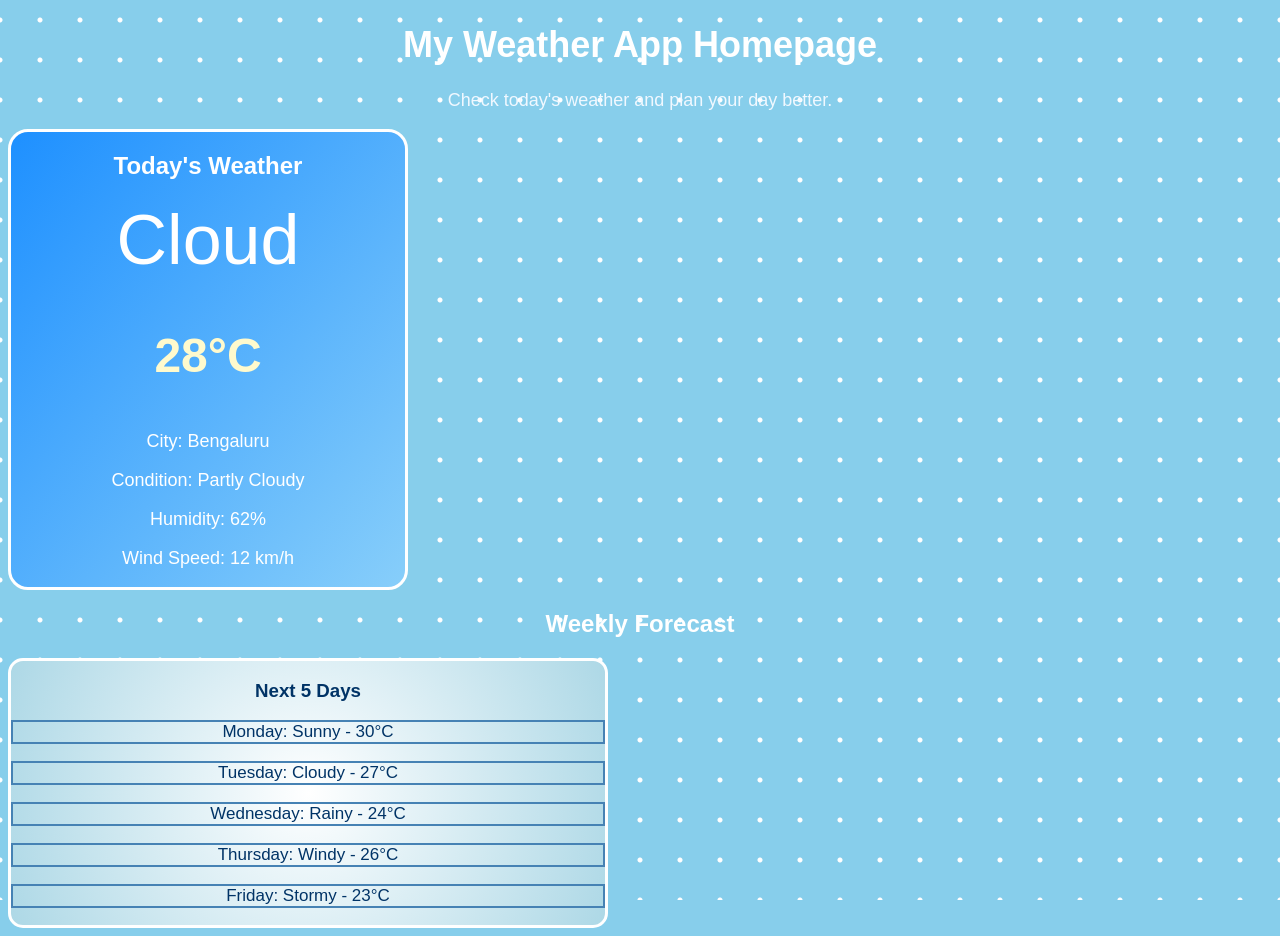
==== index.html @ f7986e54 "Add files via upload" ====
<!DOCTYPE html>
<html>

<head>
    <title>My Weather App Homepage</title>

    <style>
        /* Universal selector: applies basic settings to the full page */
        * {
            box-sizing: border-box;
            font-family: Arial, sans-serif;
        }

        /* Body background uses colour, image pattern, repeat, position, and attachment */
        body {
            background-color: #87ceeb;
            background-image: radial-gradient(circle, white 2px, transparent 3px);
            background-size: 40px 40px;
            background-repeat: repeat;
            background-position: top center;
            background-attachment: fixed;
            color: white;
            text-align: center;
        }

        h1 {
            font-size: 36px;
            color: white;
        }

        .subtitle {
            font-size: 18px;
            color: #f0f8ff;
        }

        .weather-card {
            width: 400px;
            border: 3px solid white;
            border-radius: 20px;
            background-image: linear-gradient(to bottom right, #1e90ff, #87cefa);
        }

        .weather-icon {
            font-size: 70px;
            animation: floatCloud 3s infinite alternate;
        }

        #temperature {
            font-size: 48px;
            font-weight: bold;
            color: #fffacd;
        }

        .details {
            font-size: 18px;
            color: white;
        }

        .forecast-section {
            width: 600px;
            border: 3px solid white;
            border-radius: 15px;
            background-image: radial-gradient(circle, white, #add8e6);
            color: #003366;
        }

        .forecast-title {
            color: #003366;
        }

        .day {
            border: 2px solid #4682b4;
            font-size: 17px;
            color: #003366;
        }

        /* Group selector: styles both headings together */
        h2,
        h3 {
            color: white;
        }

        /* CSS animation using @keyframes */
        @keyframes floatCloud {
            from {
                transform: translateY(0);
            }

            to {
                transform: translateY(20px);
            }
        }
    </style>
</head>

<body>

    <h1>My Weather App Homepage</h1>

    <p class="subtitle">
        Check today's weather and plan your day better.
    </p>

    <div class="weather-card">
        <h2>Today's Weather</h2>

        <div class="weather-icon">Cloud</div>

        <p id="temperature">28°C</p>

        <p class="details">City: Bengaluru</p>
        <p class="details">Condition: Partly Cloudy</p>
        <p class="details">Humidity: 62%</p>
        <p class="details">Wind Speed: 12 km/h</p>
    </div>

    <h2>Weekly Forecast</h2>

    <div class="forecast-section">
        <h3 class="forecast-title">Next 5 Days</h3>

        <p class="day">Monday: Sunny - 30°C</p>
        <p class="day">Tuesday: Cloudy - 27°C</p>
        <p class="day">Wednesday: Rainy - 24°C</p>
        <p class="day">Thursday: Windy - 26°C</p>
        <p class="day">Friday: Stormy - 23°C</p>
    </div>

</body>

</html>
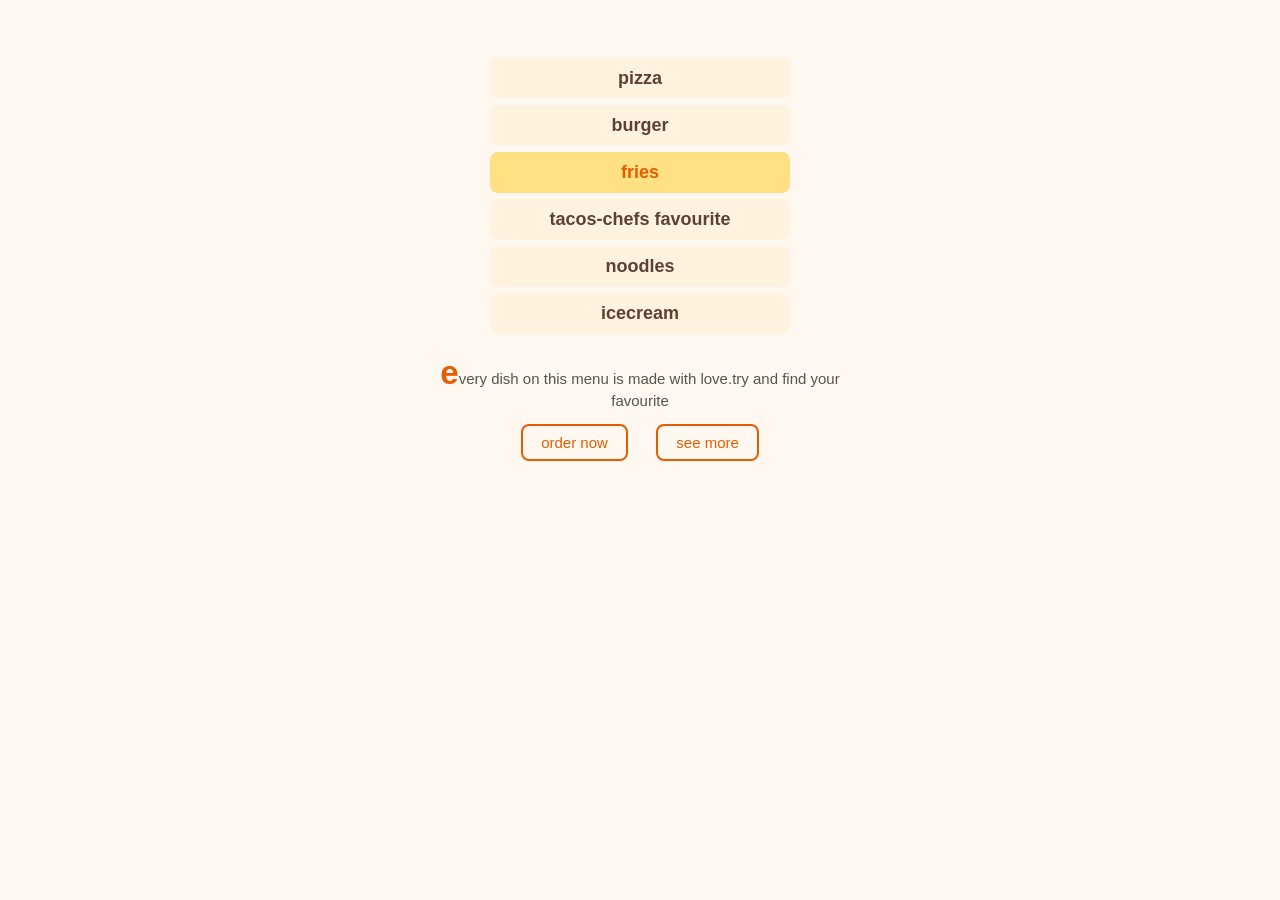
==== commit d41b2291: "Add files via upload" ====
--- a/index.html
+++ b/index.html
@@ -1,131 +1,162 @@
 <!DOCTYPE html>
-<html>
+<html lang="en">
+<head>
+    <meta charset="UTF-8">
+    <meta name="viewport" content="width=device-width, initial-scale=1.0">
+    <title>my food menu</title>
+<style>
+    body {
 
-<head>
-    <title>My Weather App Homepage</title>
+        font-family: Arial;
 
-    <style>
-        /* Universal selector: applies basic settings to the full page */
-        * {
-            box-sizing: border-box;
-            font-family: Arial, sans-serif;
-        }
+        background: #fff8f0;
 
-        /* Body background uses colour, image pattern, repeat, position, and attachment */
-        body {
-            background-color: #87ceeb;
-            background-image: radial-gradient(circle, white 2px, transparent 3px);
-            background-size: 40px 40px;
-            background-repeat: repeat;
-            background-position: top center;
-            background-attachment: fixed;
-            color: white;
-            text-align: center;
-        }
+        padding: 30px;
 
-        h1 {
-            font-size: 36px;
-            color: white;
-        }
+        text-align: center;
 
-        .subtitle {
-            font-size: 18px;
-            color: #f0f8ff;
-        }
+    }
 
-        .weather-card {
-            width: 400px;
-            border: 3px solid white;
-            border-radius: 20px;
-            background-image: linear-gradient(to bottom right, #1e90ff, #87cefa);
-        }
+    h1 {
 
-        .weather-icon {
-            font-size: 70px;
-            animation: floatCloud 3s infinite alternate;
-        }
+        color: #e65c00;
 
-        #temperature {
-            font-size: 48px;
-            font-weight: bold;
-            color: #fffacd;
-        }
+    }
 
-        .details {
-            font-size: 18px;
-            color: white;
-        }
+    /* Sibling Selector - styles the paragraph right after h1 */
 
-        .forecast-section {
-            width: 600px;
-            border: 3px solid white;
-            border-radius: 15px;
-            background-image: radial-gradient(circle, white, #add8e6);
-            color: #003366;
-        }
+    h1+p {
 
-        .forecast-title {
-            color: #003366;
-        }
+        background: #ffe0b2;
 
-        .day {
-            border: 2px solid #4682b4;
-            font-size: 17px;
-            color: #003366;
-        }
+        padding: 10px 20px;
 
-        /* Group selector: styles both headings together */
-        h2,
-        h3 {
-            color: white;
-        }
+        border-radius: 8px;
 
-        /* CSS animation using @keyframes */
-        @keyframes floatCloud {
-            from {
-                transform: translateY(0);
-            }
+        color: #bf360c;
 
-            to {
-                transform: translateY(20px);
-            }
-        }
-    </style>
-</head>
+        display: inline-block;
 
-<body>
+    }
 
-    <h1>My Weather App Homepage</h1>
+    ul {
 
-    <p class="subtitle">
-        Check today's weather and plan your day better.
-    </p>
+        padding: 0;
 
-    <div class="weather-card">
-        <h2>Today's Weather</h2>
+        margin-top: 20px;
 
-        <div class="weather-icon">Cloud</div>
+    }
 
-        <p id="temperature">28°C</p>
+    /* Child Selector - styles only direct li children of ul */
 
-        <p class="details">City: Bengaluru</p>
-        <p class="details">Condition: Partly Cloudy</p>
-        <p class="details">Humidity: 62%</p>
-        <p class="details">Wind Speed: 12 km/h</p>
-    </div>
+    ul>li {
 
-    <h2>Weekly Forecast</h2>
+        list-style: none;
 
-    <div class="forecast-section">
-        <h3 class="forecast-title">Next 5 Days</h3>
+        font-size: 18px;
 
-        <p class="day">Monday: Sunny - 30°C</p>
-        <p class="day">Tuesday: Cloudy - 27°C</p>
-        <p class="day">Wednesday: Rainy - 24°C</p>
-        <p class="day">Thursday: Windy - 26°C</p>
-        <p class="day">Friday: Stormy - 23°C</p>
-    </div>
+        font-weight: bold;
 
+        color: #5d4037;
+
+        padding: 10px 20px;
+
+        margin: 6px auto;
+
+        width: 260px;
+
+        background: #fff3e0;
+
+        border-radius: 8px;
+
+    }
+
+    /* nth-child - highlights the 3rd item as Chef's Special */
+
+    ul li:nth-child(3) {
+
+        background: #ffe082;
+
+        color: #e65c00;
+
+    }
+
+    .desc {
+
+        color: #555;
+
+        margin-top: 20px;
+
+        font-size: 15px;
+
+        max-width: 400px;
+
+        margin-left: auto;
+
+        margin-right: auto;
+
+    }
+
+    /* first-letter - makes the first letter big and bold */
+
+    .desc::first-letter {
+
+        font-size: 220%;
+
+        color: #e65c00;
+
+        font-weight: bold;
+
+    }
+
+    .links {
+
+        margin-top: 25px;
+
+    }
+
+    /* Hover Effect - links glow when mouse moves over them */
+
+    a {
+
+        color: #e65c00;
+
+        text-decoration: none;
+
+        font-size: 15px;
+
+        margin: 0 12px;
+
+        padding: 8px 18px;
+
+        border: 2px solid #e65c00;
+
+        border-radius: 8px;
+
+    }
+
+    a:hover {
+
+        background: #e65c00;
+
+        color: white;
+
+    }
+</style>
+    <ul>
+        <li>pizza</li>
+        <li>burger</li>
+        <li>fries</li>
+        <li>tacos-chefs favourite</li>
+        <li>noodles</li>
+        <li>icecream</li>
+    </ul>
+
+    <p class="desc">every dish on this menu is made with love.try and find your favourite</p>
+
+    <div class="links">
+        <a href="#">order now</a>
+        <a href="#">see more</a>
+        </div>
 </body>
-
-</html>+</html>
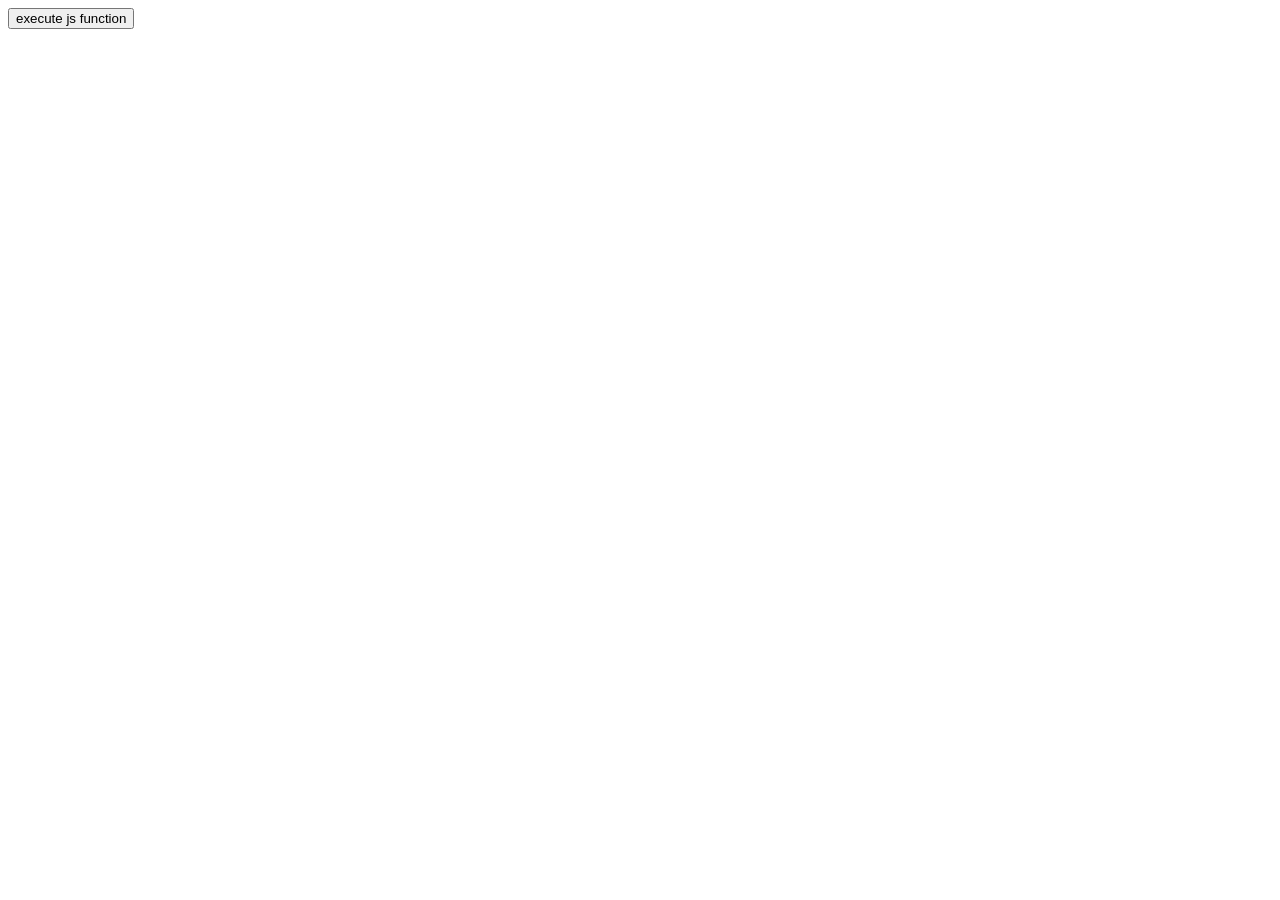
==== commit 6aeeb10e: "Add files via upload" ====
--- a/index.html
+++ b/index.html
@@ -1,162 +1,21 @@
 <!DOCTYPE html>
-<html lang="en">
+<html> 
+
 <head>
-    <meta charset="UTF-8">
-    <meta name="viewport" content="width=device-width, initial-scale=1.0">
-    <title>my food menu</title>
-<style>
-    body {
+    <title>Document</title>
+</head>
 
-        font-family: Arial;
+<body>
+    <button onclick="myfunction(5)">execute js function</button>
 
-        background: #fff8f0;
+    <script>
+        function myfunction(x,y){
+            if (y === undefined) {
+                y=2;
+            }
+            document.write(x * y);
+        }
+    </script>
+</body>
 
-        padding: 30px;
-
-        text-align: center;
-
-    }
-
-    h1 {
-
-        color: #e65c00;
-
-    }
-
-    /* Sibling Selector - styles the paragraph right after h1 */
-
-    h1+p {
-
-        background: #ffe0b2;
-
-        padding: 10px 20px;
-
-        border-radius: 8px;
-
-        color: #bf360c;
-
-        display: inline-block;
-
-    }
-
-    ul {
-
-        padding: 0;
-
-        margin-top: 20px;
-
-    }
-
-    /* Child Selector - styles only direct li children of ul */
-
-    ul>li {
-
-        list-style: none;
-
-        font-size: 18px;
-
-        font-weight: bold;
-
-        color: #5d4037;
-
-        padding: 10px 20px;
-
-        margin: 6px auto;
-
-        width: 260px;
-
-        background: #fff3e0;
-
-        border-radius: 8px;
-
-    }
-
-    /* nth-child - highlights the 3rd item as Chef's Special */
-
-    ul li:nth-child(3) {
-
-        background: #ffe082;
-
-        color: #e65c00;
-
-    }
-
-    .desc {
-
-        color: #555;
-
-        margin-top: 20px;
-
-        font-size: 15px;
-
-        max-width: 400px;
-
-        margin-left: auto;
-
-        margin-right: auto;
-
-    }
-
-    /* first-letter - makes the first letter big and bold */
-
-    .desc::first-letter {
-
-        font-size: 220%;
-
-        color: #e65c00;
-
-        font-weight: bold;
-
-    }
-
-    .links {
-
-        margin-top: 25px;
-
-    }
-
-    /* Hover Effect - links glow when mouse moves over them */
-
-    a {
-
-        color: #e65c00;
-
-        text-decoration: none;
-
-        font-size: 15px;
-
-        margin: 0 12px;
-
-        padding: 8px 18px;
-
-        border: 2px solid #e65c00;
-
-        border-radius: 8px;
-
-    }
-
-    a:hover {
-
-        background: #e65c00;
-
-        color: white;
-
-    }
-</style>
-    <ul>
-        <li>pizza</li>
-        <li>burger</li>
-        <li>fries</li>
-        <li>tacos-chefs favourite</li>
-        <li>noodles</li>
-        <li>icecream</li>
-    </ul>
-
-    <p class="desc">every dish on this menu is made with love.try and find your favourite</p>
-
-    <div class="links">
-        <a href="#">order now</a>
-        <a href="#">see more</a>
-        </div>
-</body>
-</html>
+</html>
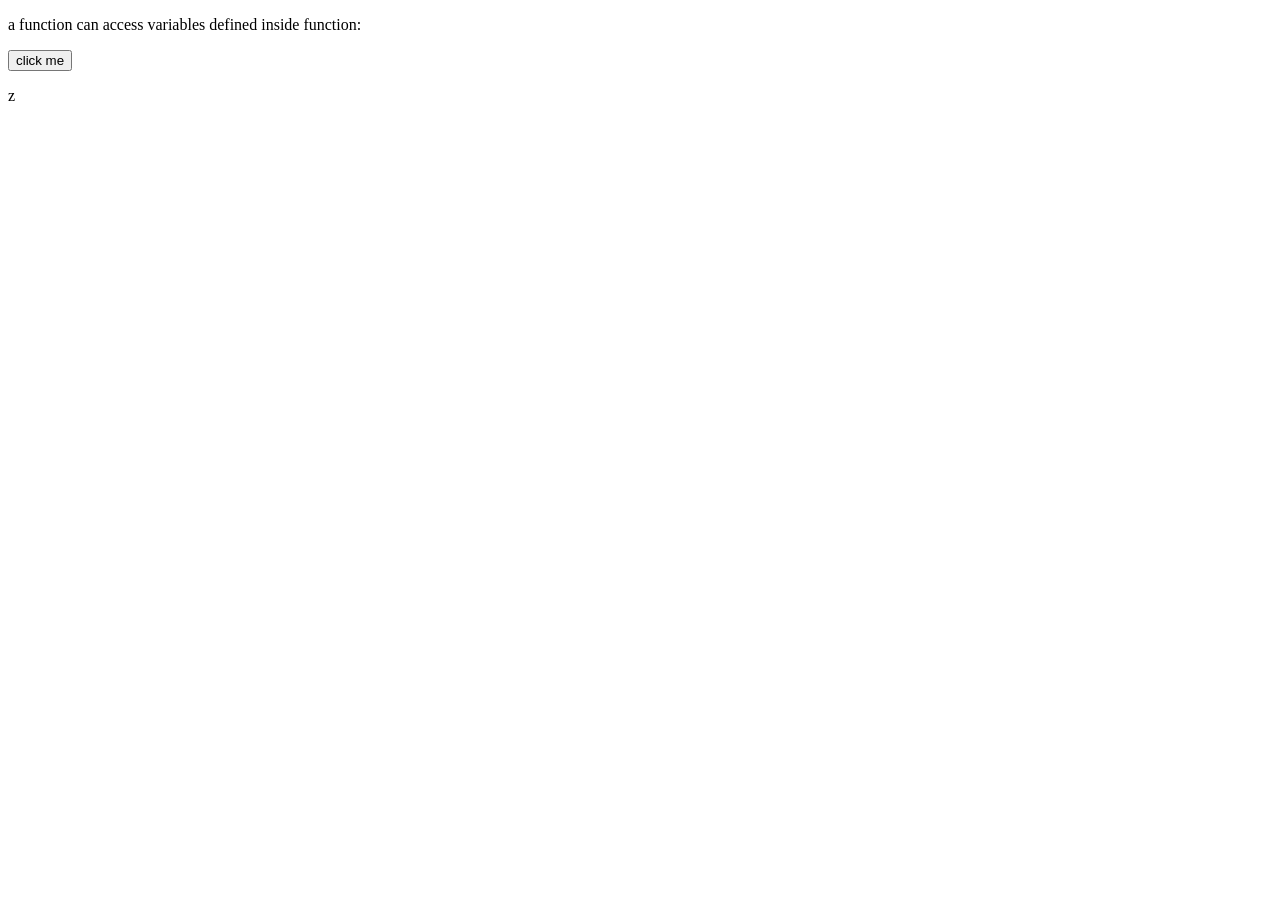
==== commit 64d5759d: "Add files via upload" ====
--- a/index.html
+++ b/index.html
@@ -1,21 +1,23 @@
 <!DOCTYPE html>
-<html> 
+<html>
 
-<head>
-    <title>Document</title>
-</head>
+    <body>
+     <p>a function can access variables defined inside function:</p>
+     <button type="button" onclick="myFunction()">click me</button>
+     <p id="demo"></p>
+     <p id="demo1"></p>
+     <p id="demo2"></p>
+     <script>
+        var b = 5;
+        function myFunction() {
+            var a = 4;
+            document.getElementById("demo").innerHTML = b * a
+        }
+        document.getElementById("demo1").innerHTML = a;
+        document.getElementById("demo2").innerHTML = b;
+     </script>
+     </body>
 
-<body>
-    <button onclick="myfunction(5)">execute js function</button>
+    </html>z
 
-    <script>
-        function myfunction(x,y){
-            if (y === undefined) {
-                y=2;
-            }
-            document.write(x * y);
-        }
-    </script>
-</body>
-
-</html>+    
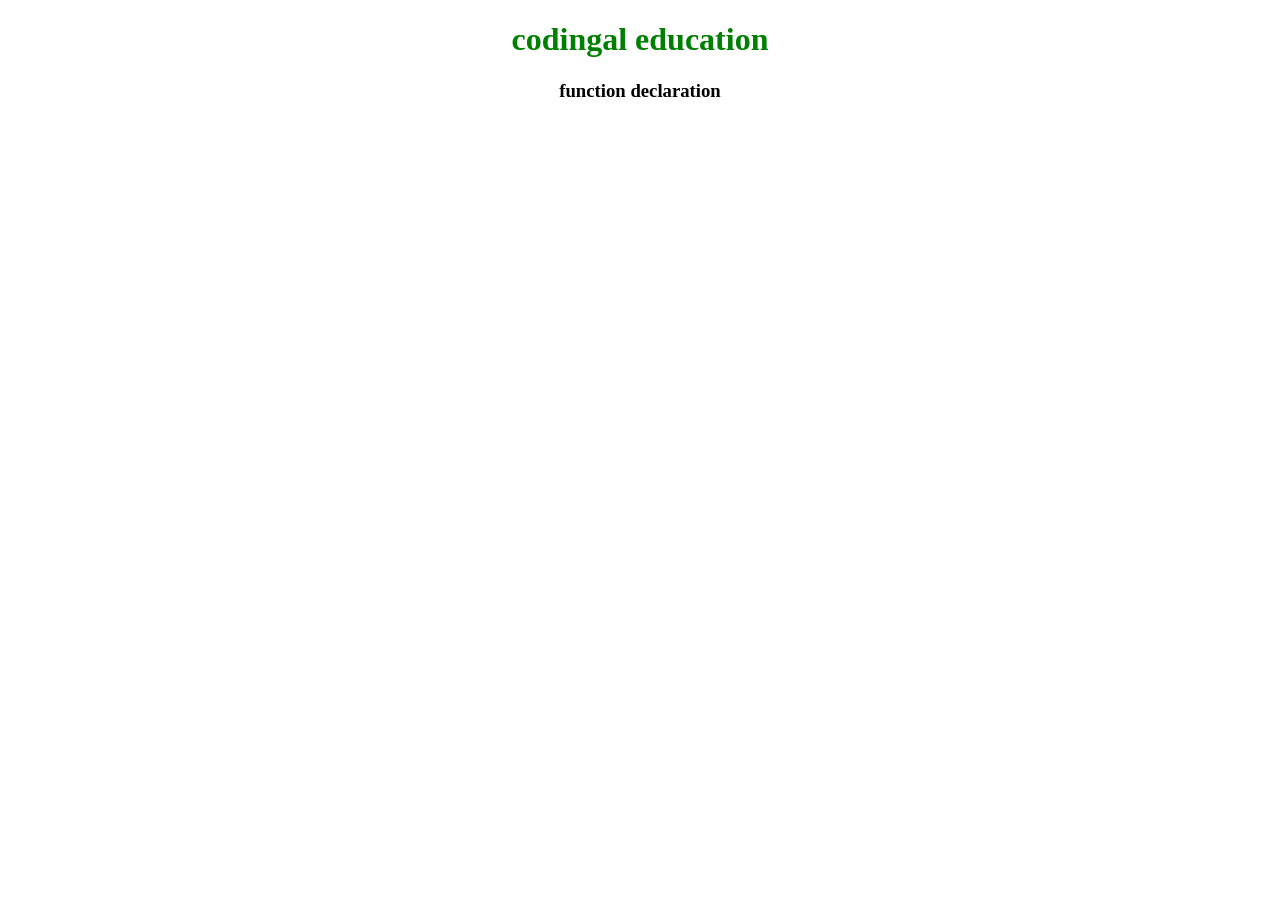
==== commit d6fa881b: "Add files via upload" ====
--- a/index.html
+++ b/index.html
@@ -1,23 +1,20 @@
 <!DOCTYPE html>
 <html>
 
-    <body>
-     <p>a function can access variables defined inside function:</p>
-     <button type="button" onclick="myFunction()">click me</button>
-     <p id="demo"></p>
-     <p id="demo1"></p>
-     <p id="demo2"></p>
-     <script>
-        var b = 5;
-        function myFunction() {
-            var a = 4;
-            document.getElementById("demo").innerHTML = b * a
-        }
-        document.getElementById("demo1").innerHTML = a;
-        document.getElementById("demo2").innerHTML = b;
-     </script>
-     </body>
+<head>
+    <title>Document</title>
+</head>
+<body>
+<center>
+    <h1 style="color:green">codingal education</h1>
+    <h3>function declaration</h3>
+    <script>
+        var result = function (a,b) {
+            return a * b
+        };
+        document.write(results(5,8));
+    </script>
+</center>
+</body>
 
-    </html>z
-
-    
+</html>
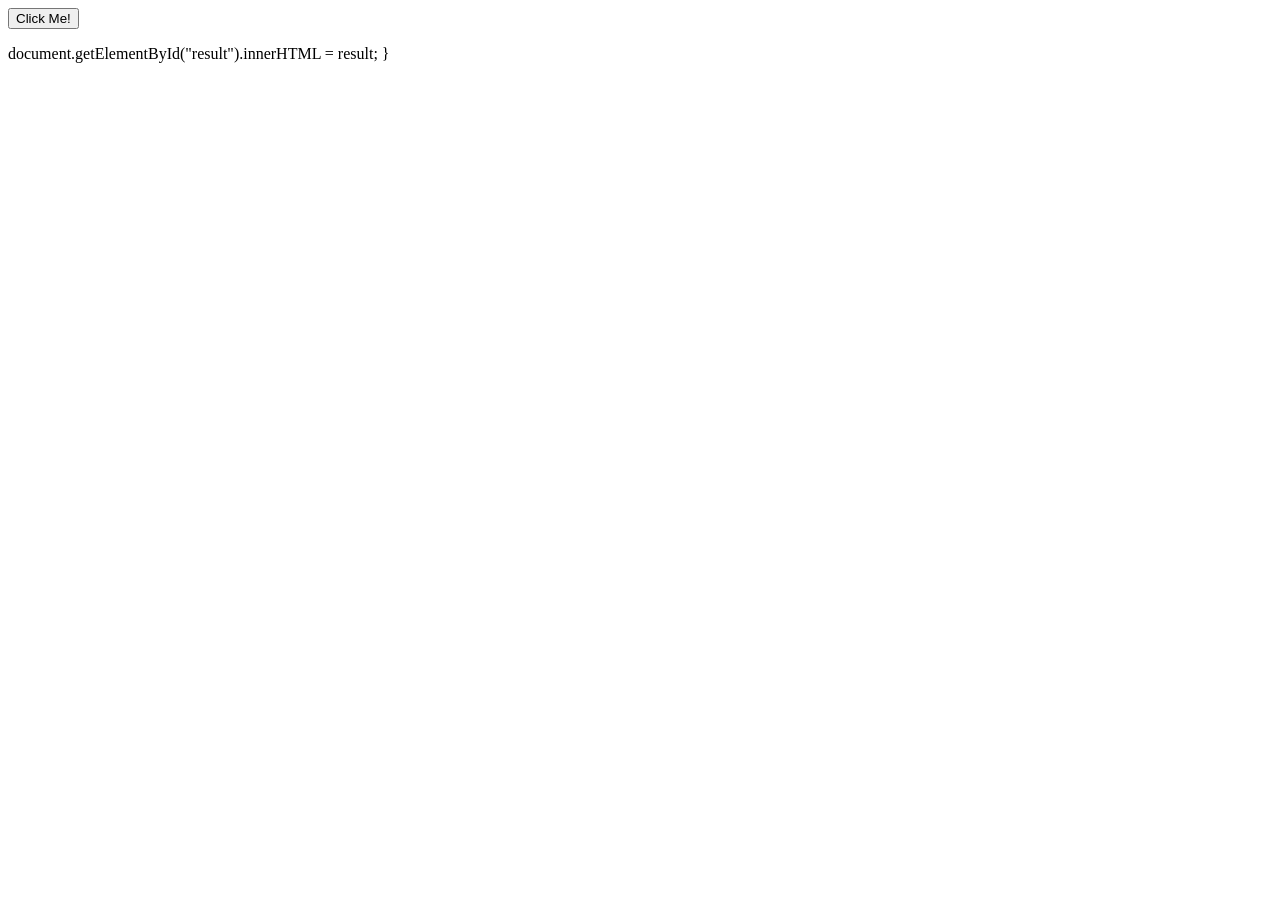
==== commit 606e0915: "Add files via upload" ====
--- a/index.html
+++ b/index.html
@@ -2,19 +2,24 @@
 <html>
 
 <head>
-    <title>Document</title>
 </head>
+
 <body>
-<center>
-    <h1 style="color:green">codingal education</h1>
-    <h3>function declaration</h3>
-    <script>
-        var result = function (a,b) {
-            return a * b
-        };
-        document.write(results(5,8));
-    </script>
-</center>
+    <button onclick="multiply(4)">Click Me!</button>
+    <p id="result"></p>
 </body>
 
-</html>+</html>
+
+<script>
+    function multiply(a, b) {
+        if (b === undefined) {
+            alert("The value of b is undefined");
+            b = 5;
+        }
+        var result = a * b;
+    }
+</script>
+
+document.getElementById("result").innerHTML = result;
+}
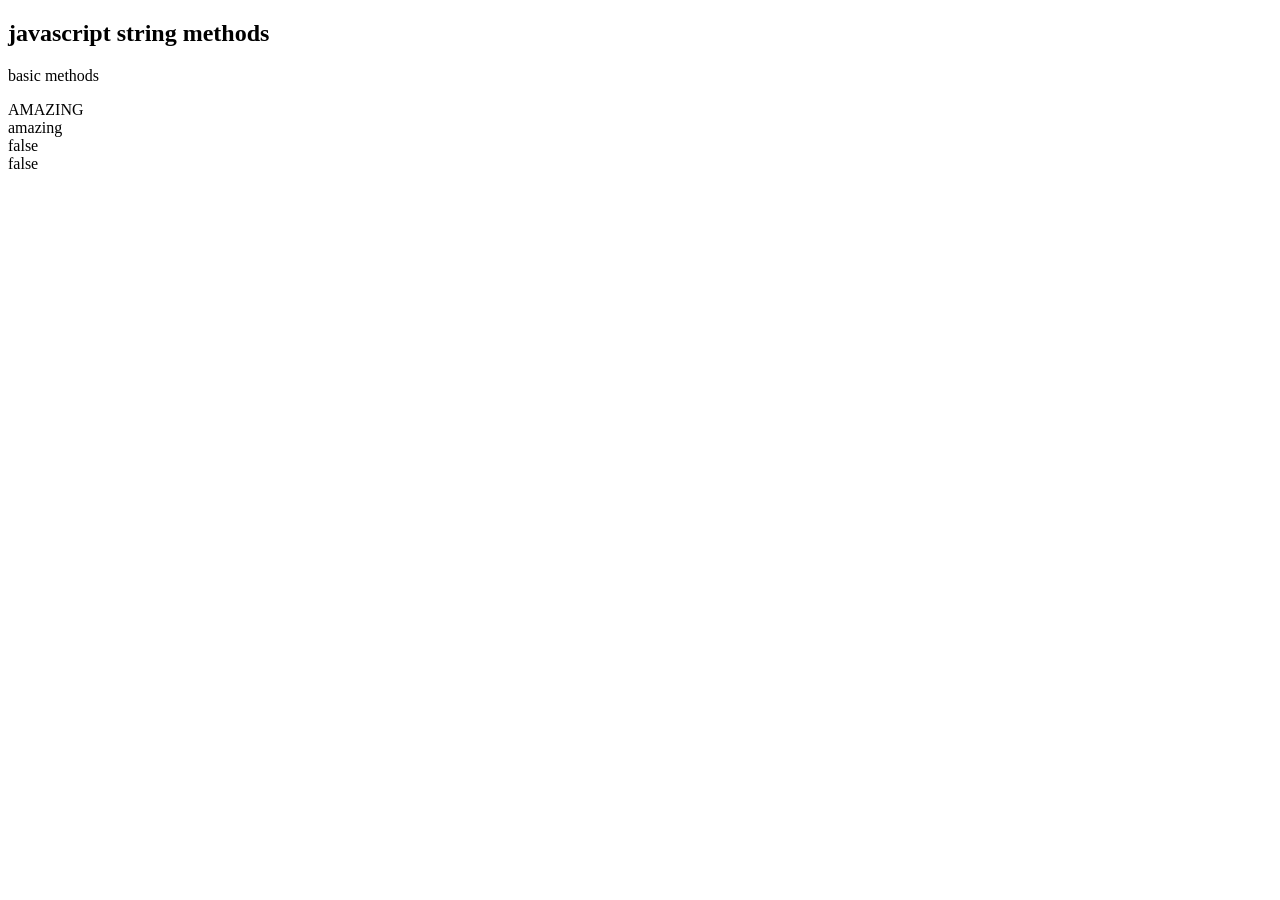
==== commit bb3cbd32: "Add files via upload" ====
--- a/index.html
+++ b/index.html
@@ -1,25 +1,22 @@
 <!DOCTYPE html>
 <html>
+    <body>
+    <h2>javascript string methods</h2>
+    <p>basic methods</p>
+    <script>
+        var str = "AmAzInG";
+        document.write(str.toUpperCase());
+         document.write("<br>");
+         document.write(str.toLowerCase());
+         document.write("<br>");
+         document.write(str.startsWith('i'))
+         document.write("<br>")
 
-<head>
-</head>
+         var strl = "I learnt about methods";
+         var pat = new RegExp("about");
+         var res = pat.test(str);
+         document.write(res);
 
-<body>
-    <button onclick="multiply(4)">Click Me!</button>
-    <p id="result"></p>
-</body>
-
-</html>
-
-<script>
-    function multiply(a, b) {
-        if (b === undefined) {
-            alert("The value of b is undefined");
-            b = 5;
-        }
-        var result = a * b;
-    }
-</script>
-
-document.getElementById("result").innerHTML = result;
-}+    </script>
+    </body>
+    </html>
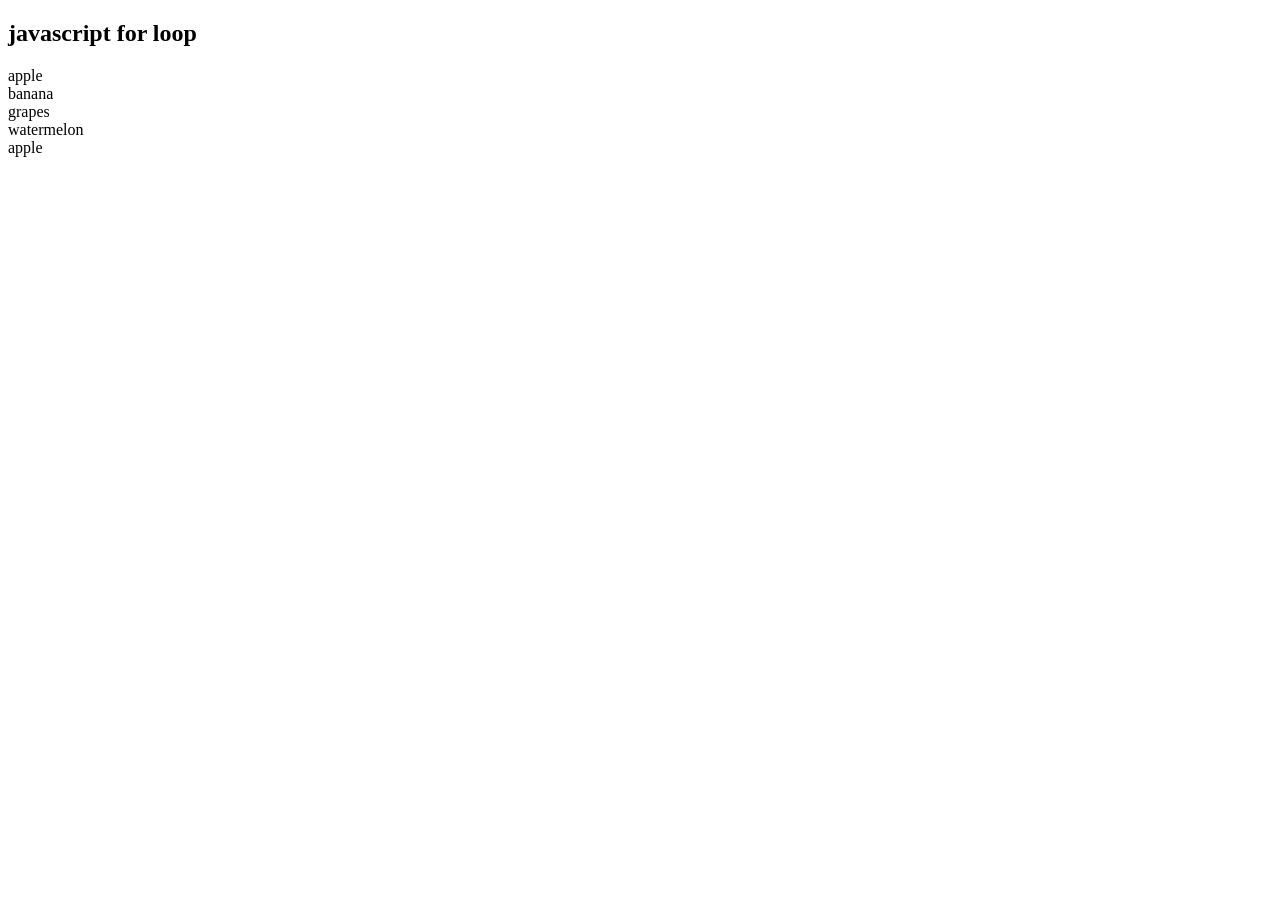
==== commit 1a17be6a: "Add files via upload" ====
--- a/index.html
+++ b/index.html
@@ -1,22 +1,19 @@
 <!DOCTYPE html>
 <html>
-    <body>
-    <h2>javascript string methods</h2>
-    <p>basic methods</p>
+
+<body>
+    <h2>javascript for loop</h2>
+    <p id="demo"></p>
     <script>
-        var str = "AmAzInG";
-        document.write(str.toUpperCase());
-         document.write("<br>");
-         document.write(str.toLowerCase());
-         document.write("<br>");
-         document.write(str.startsWith('i'))
-         document.write("<br>")
-
-         var strl = "I learnt about methods";
-         var pat = new RegExp("about");
-         var res = pat.test(str);
-         document.write(res);
-
+        var fruits = ["apple","banana","grapes","watermelon","apple"];
+        var text = "";
+        var i;
+        for (i = 0; i < fruits.length; i++) {
+            text += fruits[i] + "<br>"
+        }
+        document.getElementById('demo').innerHTML = text;
     </script>
     </body>
+
     </html>
+    
